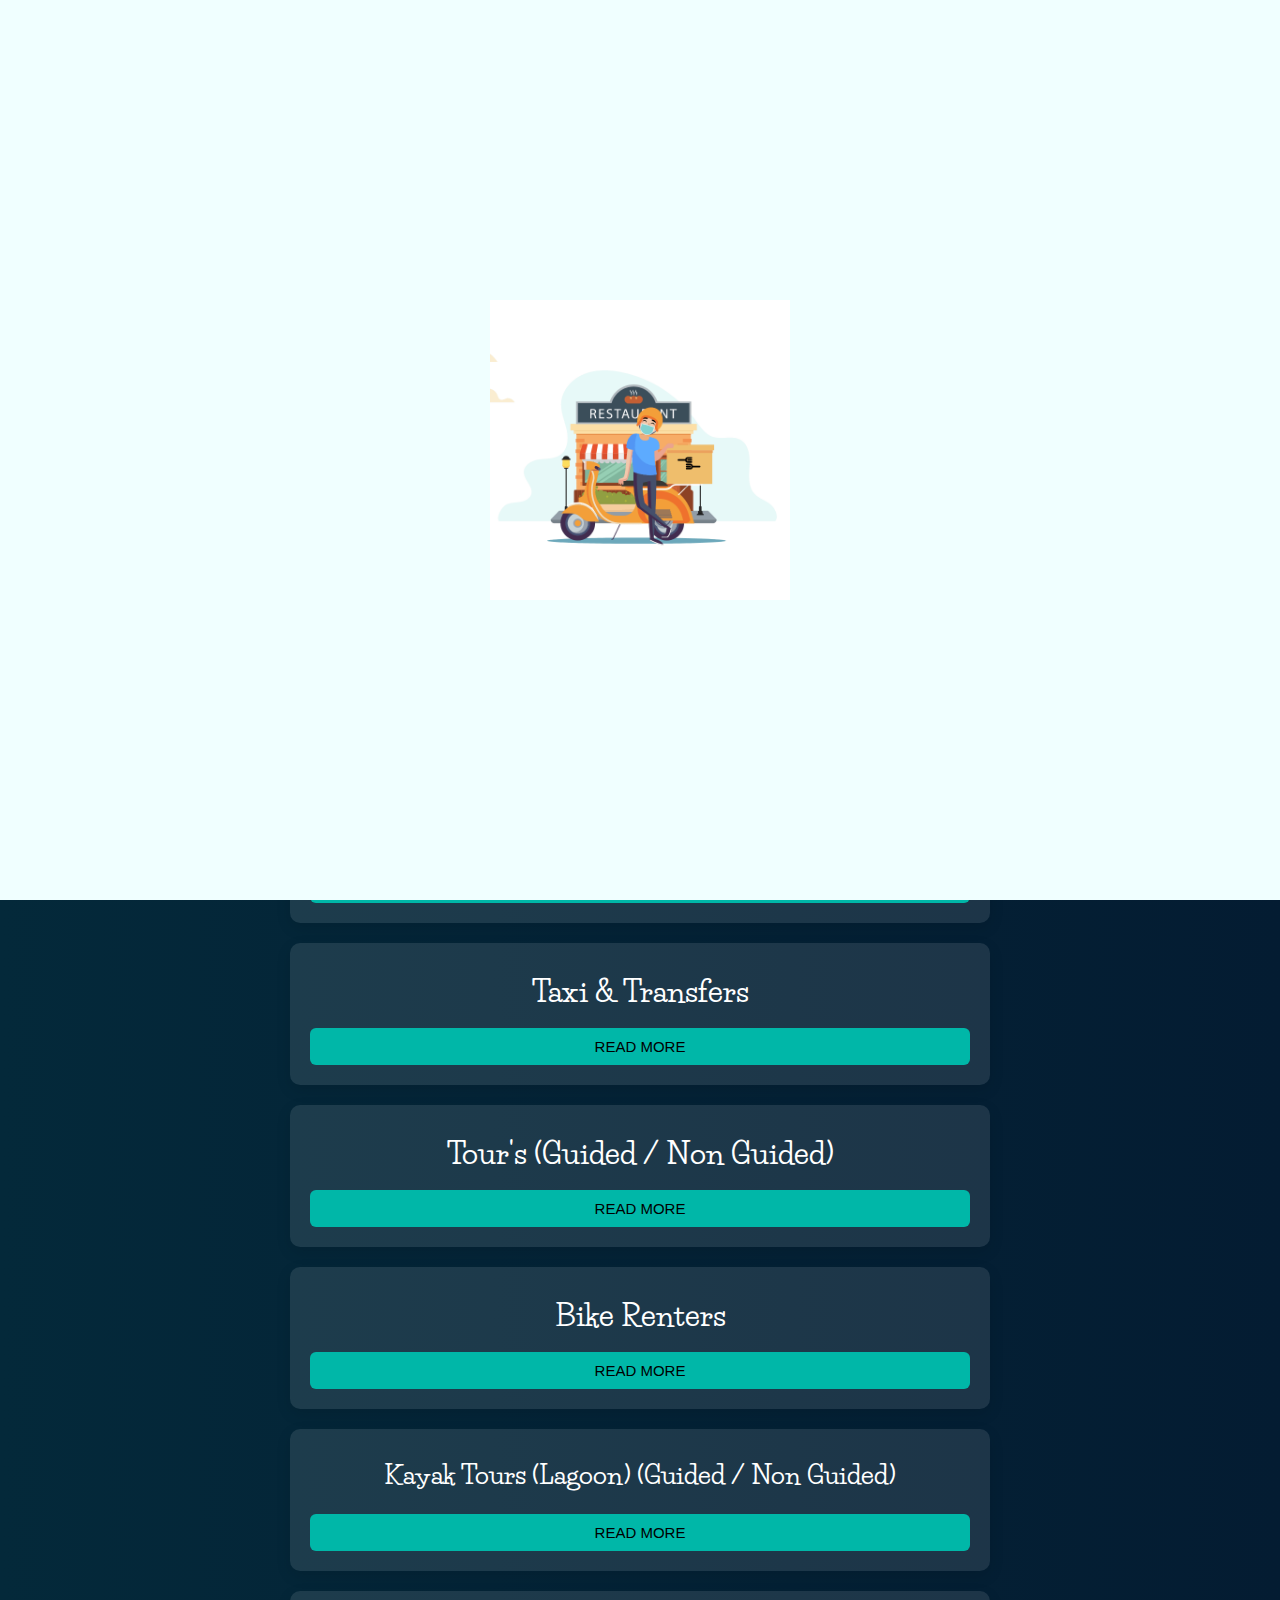
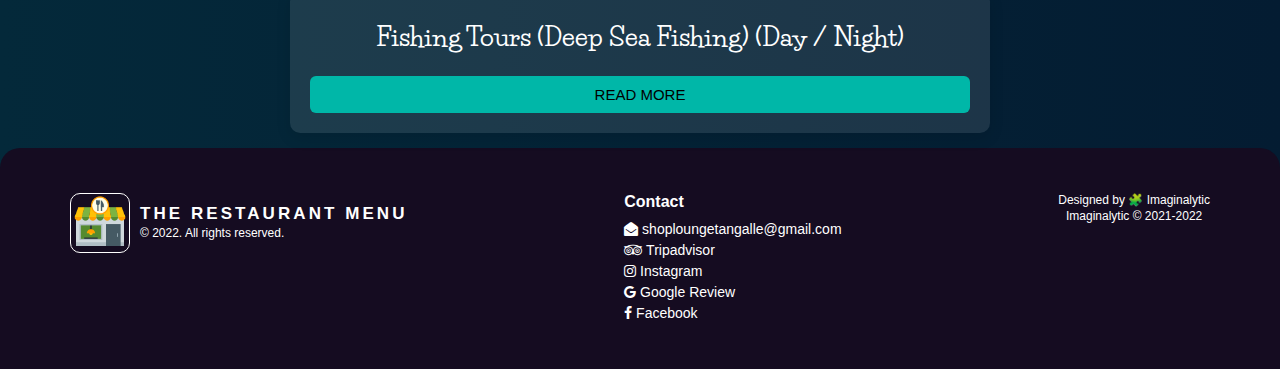
==== index.html @ 63e673fc "Update index.html" ====
<!DOCTYPE html>
<html lang="en">

<head>
    <meta charset="utf-8">
    <meta name="viewport" content="width=device-width, initial-scale=1.0">
    <title>THE RESTAURANT MENU</title>
    <link rel="stylesheet" type="text/css" href="./Fcss/F1style.css">
    <meta property="og:title" content="The Lounge Tangalle Menu" />
    <meta property="og:image" content="https://img-restmenu.pages.dev/Fimg/IMG-20221.png" />
    <meta name="twitter:card" content="summary_large_image">
    <meta property="og:description" content="THE RESTAURANT MENU is located on some of the world's best (Location) and (staion). We feature sophisticated cocktails made by our professional mixologists with all fresh tropical ingredients and an imaginative kitchen where seafood caught daily and grilled on the (location)." />
    <meta property="og:url" content="https://img-restmenu.pages.dev/index.html" />
    <meta property="og:image:width" content="300" />
    <meta property="og:image:height" content="300" />
    <meta property="og:type" content='website'/>
</head>
<link rel="shortcut icon" type="x-icon" href="./Fimg/IMG-20221.png">
<link rel="stylesheet" href="https://cdnjs.cloudflare.com/ajax/libs/font-awesome/4.7.0/css/font-awesome.min.css">

<body>
    <div class="preloader">
        <img src="Fimg/wloader.gif" alt="loading..">
    </div>
    <!-------------------------- HEADER ----------------------------->
    <header>
        <a href="index.html" class="logo">THE RESTAURANT MENU</a>
    </header>
    <!------------------------- END HEADER -------------------------->

    <!----------------------------- BRAKE --------------------------->
    <div class="brake">

    </div>
    <!------------------------- END BRAKE --------------------------->

    <!-------------------------- SECTION ---------------------------->
    <section>
        <div class="box">
            <div class="colo">
                <a href="bar.html" class="list">
                    <div class="imgbx">
                        <img src="Fimg/beer.png" alt="beer">
                    </div>
                    <div class="content">
                        <h2 class="rank">Bar</h2>
                    </div>
                </a>
            </div>
            <div class="colo">
                <a href="Soup.html" class="list">
                    <div class="imgbx">
                        <img src="Fimg/soup.png" alt="soup">
                    </div>
                    <div class="content">
                        <h2 class="rank">Soup of the Day</h2>
                    </div>
                </a>
            </div>
            <div class="colo">
                <a href="Salads.html" class="list">
                    <div class="imgbx">
                        <img src="Fimg/salad.png" alt="salad">
                    </div>
                    <div class="content">
                        <h2 class="rank">Starters / Salads</h2>
                    </div>
                </a>
            </div>
            <div class="colo">
                <a href="grill.html" class="list">
                    <div class="imgbx">
                        <img src="Fimg/barbecue.png" alt="grill">
                    </div>
                    <div class="content">
                        <h2 class="rank">Grill</h2>
                    </div>
                </a>
            </div>
            <div class="colo">
                <a href="vegan.html" class="list">
                    <div class="imgbx">
                        <img src="Fimg/vegan-food.png" alt="vegan">
                    </div>
                    <div class="content">
                        <h2 class="rank">Vegetarian / Vegan</h2>
                    </div>
                </a>
            </div>
            <div class="colo">
                <a href="omelettes.html" class="list">
                    <div class="imgbx">
                        <img src="Fimg/omelette.png" alt="omelette">
                    </div>
                    <div class="content">
                        <h2 class="rank">Omelettes</h2>
                    </div>
                </a>
            </div>
            <div class="colo">
                <a href="forkids.html" class="list">
                    <div class="imgbx">
                        <img src="Fimg/lunch-time.png" alt="for kids">
                    </div>
                    <div class="content">
                        <h2 class="rank">For Kids</h2>
                    </div>
                </a>
            </div>
            <div class="colo">
                <a href="paninis.html" class="list">
                    <div class="imgbx">
                        <img src="Fimg/panini.png" alt="panini">
                    </div>
                    <div class="content">
                        <h2 class="rank">Panini’s (10am – 5pm)</h2>
                    </div>
                </a>
            </div>
            <div class="colo">
                <a href="extras.html" class="list">
                    <div class="imgbx">
                        <img src="Fimg/baked-potato.png" alt="extras">
                    </div>
                    <div class="content">
                        <h3>Extras</h3>
                    </div>
                </a>
            </div>
        </div>
    </section>
    <!------------------------- END SECTION ------------------------->

    <!----------------------------- BRAKE --------------------------->
    <div class="brake">

    </div>
    <!------------------------- END BRAKE --------------------------->

    <!------------------------- CONTAINER --------------------------->
    <div class="container">
        <div class="box">
            <div class="icon"></div>
            <div class="content">
                <h3>The Gem Shop</h3>
                <p>⏺️ I’m Gihan who is the proprietor of the lounge. I’m having a mining business done side the restaurant business. our mine’s located in Elahara (North Central Province) and Okkampitiya (Uva Province). We sell 95% of Our mining Gem pieces, so that means it’s trusted.
                    <br>⏺️ We know the origin of the Gem Piece. Mining is an interesting business, and you get the best price at our shop. Because of there is no middle man in our Products. Straight from mine to our Gem cutter to the shop.
                    <br>⏺️ All the Gem pieces with a trusted company certificate issued and on request, we can arrange another up-to-date certificate from Rathnapura or Colombo. But the cost will be on your side. You will receive a certificate for each gem piece.
                </p>
            </div>
            <a class="more"></a>
        </div>
        <div class="box">
            <div class="icon"></div>
            <div class="content">
                <h3>Tourist Information</h3>
                <p>✅ About transfers.
                    <br>✅ About where your next shop
                    <br>✅ Recommendations (Hotels, Where to visit, Hidden places</p>
            </div>
            <a class="more"></a>
        </div>
        <div class="box">
            <div class="icon"></div>
            <div class="content">
                <h3>Taxi & Transfers</h3>
                <div class="table">
                    <table>
                        <tr>
                            <td></td>
                            <th>Car</th>
                            <th>Van</th>
                        </tr>
                        <tr>
                            <th>Airport</th>
                            <td>$110</td>
                            <td>$140</td>
                        </tr>
                        <tr>
                            <th>Colombo</th>
                            <td>$95</td>
                            <td>$125</td>
                        </tr>
                        <tr>
                            <th>Matara</th>
                            <td>$32</td>
                            <td>$47</td>
                        </tr>
                        <tr>
                            <th>mirissa</th>
                            <td>$38</td>
                            <td>$50</td>
                        </tr>
                        <tr>
                            <th>Galle</th>
                            <td>$58</td>
                            <td>$70</td>
                        </tr>
                        <tr>
                            <th>Yala</th>
                            <td>$58</td>
                            <td>$70</td>
                        </tr>
                        <tr>
                            <th>Sinharaja</th>
                            <td>Drop - $60</td>
                            <td>Drop - $80</td>
                        </tr>
                        <tr>
                            <td></td>
                            <td>Return - $75</td>
                            <td>Return - $95</td>
                        </tr>
                        <tr>
                            <td></td>

                        </tr>
                        <tr>
                            <th>Ella</th>
                            <td>$85</td>
                            <td>$105</td>
                        </tr>
                        <tr>
                            <th>Nuwara Eliya</th>
                            <td>$120</td>
                            <td>$145</td>
                        </tr>
                        <tr>
                            <th>Kandy</th>
                            <td>$160</td>
                            <td>$180</td>
                        </tr>
                        <tr>
                            <th>Udawalawe</th>
                            <td>$58</td>
                            <td>$70</td>
                        </tr>

                    </table>
                </div>
            </div>
            <a class="more"></a>
        </div>
        <div class="box">
            <div class="icon"></div>
            <div class="content">
                <h3>Tour's (Guided / Non Guided)</h3>
                <p>⏺️ You can customize your Tour package with us. Choose the places where you like to visit, and we will arrange for you either be guided or just or just the driver and all the recommendations and a full round tour. Very flexible service and English-speaking safe driver and confutable vehicle. </p>
            </div>
            <a class="more"></a>
        </div>
        <div class="box">
            <div class="icon"></div>
            <div class="content">
                <h3>Bike Renters</h3>
                <p>✅ We will provide you with a well-maintained fully insured scooter with two helmets and full tank fuel.
                    <br>✅ You must have an international driving license.
                    <br>✅ If in case of breakdown of the scooter we will arrange to provide you with another scooter.
                    <br>✅ For security reasons we will keep one of your Id cards with us safely and return you when you return the scooter.
                    <br>✅ You must refill the fuel tank full when returning the scooter</p>
            </div>
            <a class="more"></a>
        </div>
        <div class="box">
            <div class="icon"></div>
            <div class="content">
                <h4>Kayak Tours (Lagoon) (Guided / Non Guided)</h4>
                <p>⏺️ We are situated on the heart of the Tangalle lagoon which has a length of 22 km. the lush green canopy of Mangroove, through canopy you be able to see a huge variety of birds and animals nice relaxing atmosphere you will have exercise and millions of pictures.
                    <br>
                    <br>✅ We will provide there different types of kayaks.</p>
                <br>
                <br>
                <div class="table">
                    <table>
                        <tr>
                            <th></th>
                            <th>Non-Guide</th>
                            <th>Guide</th>
                        </tr>
                        <tr>
                            <th>Single</th>
                            <td>$6</td>
                            <td>$15</td>
                        </tr>
                        <tr>
                            <th>Double</th>
                            <td>$12</td>
                            <td>$20</td>
                        </tr>
                        <tr>
                            <th>Triple</th>
                            <td>$18</td>
                            <td>$27</td>
                        </tr>
                    </table>
                </div>
            </div>
            <a class="more"></a>
        </div>
        <div class="box">
            <div class="icon"></div>
            <div class="content">
                <h4>Fishing Tours (Deep Sea Fishing) (Day / Night)</h4>
                <p>⏺️ Indian Ocean fishing is one of the most adventurous and exciting things to do in Tangalle. Fishing is the most income of the Tangalle people and professionals in fishing. I my self-doing adventure fishing in Tangalle.
                    <br>|
                    <br>| Examples: sail fishing and seer fishing and marlin fishing.
                    <br>
                    <br>✅ We will provide you with all the equipment, bate and boat and the angler. Drinking water will be free if needed Beer will cost ;</p>
                <br>
                <table>
                    <tr>
                        <th>➕ Per Person</th>
                        <td>$100</td>
                    </tr>
                    <tr>
                        <th>➕ Two Person</th>
                        <td>$130</td>
                    </tr>
                    <tr>
                        <th>➕ Three Person</th>
                        <td>$150</td>
                    </tr>
                </table>
                <br>
                <p>✅ Maximum of 4 people on a boat. If needed extra boat cost will be the same as one boat.</p>
            </div>
            <a class="more"></a>
        </div>


    </div>
    <!----------------------END CONTAINER --------------------------->

    <!-------------------------- FOOTER ----------------------------->
    <footer class="footer">
      <div class="inner">
        <div class="column">
          <a href="index.html" class="main-logo">
            <div class="logo">
              <img src="Fimg/IMG-20221.png" alt="" />
            </div>
            <div class="logo-info">
              <div class="text">THE RESTAURANT MENU</div>
              <span class="copyright">© 2022. All rights reserved.</span>
            </div>
          </a>
        </div>
        <div class="column">
          <div class="column-title">Contact</div>
          <ul>
            <li>
              <a
                href="https://mail.google.com/mail/u/1/?view=cm&fs=1&to=shoploungetangalle@gmail.com&tf=1"
                target="_blank"
                ><i class="fa fa-envelope-open"></i
                >&nbsp;shoploungetangalle@gmail.com</a
              >
            </li>
            <li>
              <a href="#" target="_blank"
                ><i class="fa fa-tripadvisor"></i>&nbsp;Tripadvisor</a
              >
            </li>
            <li>
              <a href="#" target="_blank"
                ><i class="fa fa-instagram"></i>&nbsp;Instagram</a
              >
            </li>
            <li>
              <a href="#" target="_blank"
                ><i class="fa fa-google"></i>&nbsp;Google Review</a
              >
            </li>
            <li>
              <a href="#" target="_blank"
                ><i class="fa fa-facebook"></i>&nbsp;Facebook</a
              >
            </li>
          </ul>
        </div>
        <div class="column">
          <a class="design-logo">
            <div class="design-info">
              <div class="designtext">Designed by 🧩 Imaginalytic</div>
              <span class="copyright">Imaginalytic © 2021-2022</span>
            </div>
          </a>
        </div>
      </div>
    </footer>
    <!----------------------- END FOOTER ---------------------------->

    <script type="text/javascript">
        let more = document.querySelectorAll('.more');
        for (let i = 0; i < more.length; i++) {
            more[i].addEventListener('click', function() {
                more[i].parentNode.classList.toggle('active')
            })
        }

    </script>
    <script type="text/javascript">
        var preloader = document.querySelector(".preloader");
        window.addEventListener("load", restaurant);

        function restaurant() {
            preloader.classList.add("disppear");
        }

    </script>
</body>

</html>
---- Fcss/F1style.css ----
@import url('https://fonts.googleapis.com/css2?family=Quando&display=swap');
@import url('https://fonts.googleapis.com/css2?family=Life+Savers&display=swap');
* {
    margin: 0;
    padding: 0;
    box-sizing: border-box;
    font-family: 'Poppins', sans-serif;
}
body {
    background: linear-gradient(90deg, #04293a, #041C32);
}
header {
    background: linear-gradient(90deg, rgba(255, 255, 255, 0.01), #E0144C, #E0144C, #E0144C, #E0144C, #E0144C, #E0144C, rgba(255, 255, 255, 0.01));
    position: relative;
    width: 100%;
    padding: 15px 50px;
    display: flex;
    justify-content: center;
    align-items: center;
}
header .logo {
    display: flex;
    text-align: center;
    justify-content: center;
    align-items: center;
    position: relative;
    color: #fff;
    font-family: 'Quando', serif;
    text-decoration: none;
    cursor: pointer;
    font-size: 2em;
    font-weight: 700;
}
section {
    position: relative;
    height: auto;
    display: grid;
}
section .box {
    padding: 8px;
    display: grid;
    grid-template-columns: 1fr 1fr 1fr 1fr 1fr;
    box-shadow: 0 25px 45px rgba(0, 0, 0, 0.1);
    z-index: 10;
}
section .box .colo {
    border: 1px solid #fff;
    position: relative;
    display: grid;
    padding: 1px;
    background: rgba(0, 0, 0, 0.1);
    border-radius: 10px;
    margin: 5px;
    cursor: pointer;
    transition: 0.5s;
    overflow: hidden;
}
section .box .colo:hover {
    box-shadow: -20px 30px 50px rgba(0, 0, 0, 0.5);
    background: #fff;
    transform: scale(0.8);
    z-index: 1000;
}
section .box .colo .list .imgbx {
    justify-content: center;
    align-items: center;
    display: flex;
    position: relative;
    width: 90px;
    height: 90px;
    overflow: hidden;
    margin: 30px;
}
section .box .colo .list .imgbx img {
    position: absolute;
    top: 0;
    width: 100%;
    height: 100%;
    object-fit: cover;
}
section .box .colo .list {
    text-decoration: none;
    position: relative;
    display: flex;
    flex-direction: column;
    justify-content: center;
    align-items: center;
}
section .box .colo .list .content {
    padding: 1px;
    font-size: 13px;
    margin-bottom: 20px;
    display: flex;
    flex-direction: column;
    justify-content: center;
    color: #fff;
}
section .box .colo:hover .list .content {
    color: #000;
}
.brake {
    position: relative;
    width: 100%;
    height: 50px;
    background: transparent;
}
.container {
    justify-content: center;
    display: flex;
    flex-wrap: wrap;
    min-height: 10vh;
    padding: 5px;
}
.container .box {
    color: #fff;
    position: relative;
    width: 700px;
    height: 100%;
    padding: 20px;
    background: rgba(255, 255, 255, 0.1);
    box-shadow: 0 5px 15px rgba(0, 0, 0, .1);
    border-radius: 10px;
    margin: 10px;
    display: flex;
    flex-direction: column;
    box-sizing: border-box;
    overflow: hidden;
    transition: 0.5s;
    z-index: 1;
}
.container .box:hover {
    box-shadow: -10px 30px 50px rgba(0, 0, 0, 0.5);
    transform: scale(0.95);
    z-index: 1000;
}
.container .box::before {
    content: '';
    width: 0;
    height: 0;
    border-radius: 50%;
    transform: translate(-50%, -50%);
    position: absolute;
    top: 85%;
    left: 50%;
    background: #0C084C;
    pointer-events: none;
    transition: width 0.8s, height 0.8s;
}
.container .box:hover::before {
    width: 1280px;
    height: 1280px;
}
.container .box .content {
    text-align: justify;
    position: relative;
    z-index: 1;
    height: 50px;
    transition: 0.5s;
    overflow: hidden;
}
.container .box.active .content {
    height: auto;
}
.container .box:hover .content {
    color: #fff;
}
.container .box .content h3 {
    font-family: 'Life Savers', cursive;
    text-align: center;
    font-size: 30px;
    margin: 10px 0;
    padding: 0;
}
.container .box .content h4 {
    font-family: 'Life Savers', cursive;
    text-align: center;
    font-size: 26px;
    margin: 10px 0;
    padding: 0;
}
.container .box .content p {
    color: #FFF;
    margin: 0;
    padding: 0;
}
.container .box .content .table {
    display: flex;
    justify-content: center;
    align-items: center;
}
.container .box .content .table table th {
    text-align: left;
    padding: 2px;
}
.container .box .content .table table td {
    text-align: center;
    padding: 3px;
}
.container .box .more {
    display: flex;
    justify-content: center;
    align-items: center;
    position: relative;
    padding: 10px 10px;
    background: #00B7A8;
    border-radius: 6px;
    margin-top: 15px;
    cursor: pointer;
    text-transform: uppercase;
    color: #000;
    font-size: 15px;
}
.container .box.active .more {
    background: #f0eec8;
    color: #000000;
}
.container .box .more::before {
    content: 'read more';
}
.container .box.active .more::before {
    content: 'read less'
}
.footer .inner ul {
    list-style: none;
}
.footer .inner a {
    text-decoration: none;
}
.footer .inner a:hover {
    text-decoration: underline solid #fff;
}
.footer .inner ul li a {
    color: #fff;
}
.footer .inner ul li {
    line-height: 1.5em;
}
.footer {
    bottom: 0;
    display: flex;
    width: 100%;
    position: relative;
    padding: 25px 50px 25px 50px;
    background: #150c21;
    border-top-left-radius: 20px;
    border-top-right-radius: 20px;
}
.footer .inner {
    width: 100%;
    display: flex;
    justify-content: space-between;
    text-align: center;
    color: #fff;
}
.footer .inner .column .main-logo {
    position: relative;
    display: flex;
    align-items: center;
}
.footer .inner .column .main-logo .logo {
    border: 1px solid #fff;
    border-radius: 10px;
    display: inline-block;
    width: 60px;
    height: 60px;
    margin-right: 10px;
}
.footer .inner .column .main-logo .logo img {
    border-radius: 10px;
    display: block;
    width: 100%;
    min-width: 40px;
}
.footer .inner .column .main-logo .logo-info {
    text-align: left;
    line-height: 20px;
}
.footer .inner .column .main-logo .logo-info .text {
    font-size: 17px;
    line-height: 17px;
    color: #fff;
    letter-spacing: .18em;
    font-weight: 600;
}
.footer .inner .column .main-logo .logo-info .copyright {
    color: #fff;
    font-size: 12px;
    line-height: 12px;
}
.footer .inner .column .design-logo {
    position: relative;
    display: flex;
    text-align: center;
    align-items: center;
    cursor: cell;
}
.footer .inner .column .design-logo .design-info .designtext {
    text-align: center;
    font-size: 12px;
    color: #fff;
}
.footer .inner .column .design-logo .design-info .copyright {
    color: #fff;
    font-size: 12px;
    line-height: 12px;
}
.footer .inner .column {
    margin: 20px;
    font-size: 14px;
    text-align: left;
}
.footer .inner .column .column-title {
    margin-bottom: 0.5em;
    font-weight: 700;
    font-size: 16px;
}
.footer .inner .column .column-title:not(:first-child) {
    margin-top: 1.5em;
}
@media only screen and (max-width: 990px) and (min-width: 200px) {
    body {
        overflow-y: scroll;
    }
    section {
        position: relative;
        height: auto;
        display: flex;
        justify-content: center;
        align-items: center;
    }
    section .box {
        margin: 20px;
        position: relative;
        width: 700px;
        display: flex;
        flex-direction: column;
    }
    section .box .colo {
        display: flex;
        position: relative;
        padding: 0;
        border-radius: 8px;
        margin: 10px 50px;
    }
    section .box .colo .list {
        flex-direction: row;
    }
    section .box .colo .list .imgbx {
        align-items: center;
        width: 60px;
        height: 60px;
        margin: 0 50px;
    }
    section .box .colo .list .content {
        margin: 0px -25px;
        padding: 0;
        align-items: center;
    }
    section .box .colo .list .content .rank {
        margin: 20px 0;
        align-items: center;
    }
    .footer {
        display: flex;
    }
    .footer .inner {
        flex-direction: column;
        justify-content: center;
        align-items: center;
    }
    .footer .inner .column {
        display: flex;
        padding: 0;
        flex-direction: column;
        align-items: center;
    }
    .footer .inner .column .main-logo {
        display: flex;
        align-items: center;
    }
    .footer .inner ul {
        text-align: left;
    }
}
.preloader {
    background: azure no-repeat center center;
    height: 100vh;
    width: 100%;
    position: fixed;
    z-index: 1000;
    display: flex;
    justify-content: center;
    align-items: center;
}
.preloader img {
    width: 300px;
    height: 300px;
    object-fit: cover;
}
.disppear {
    animation: restaurant 1s forwards;
}
@keyframes restaurant {
    100% {
        opacity: 0;
        visibility: hidden;
    }
}
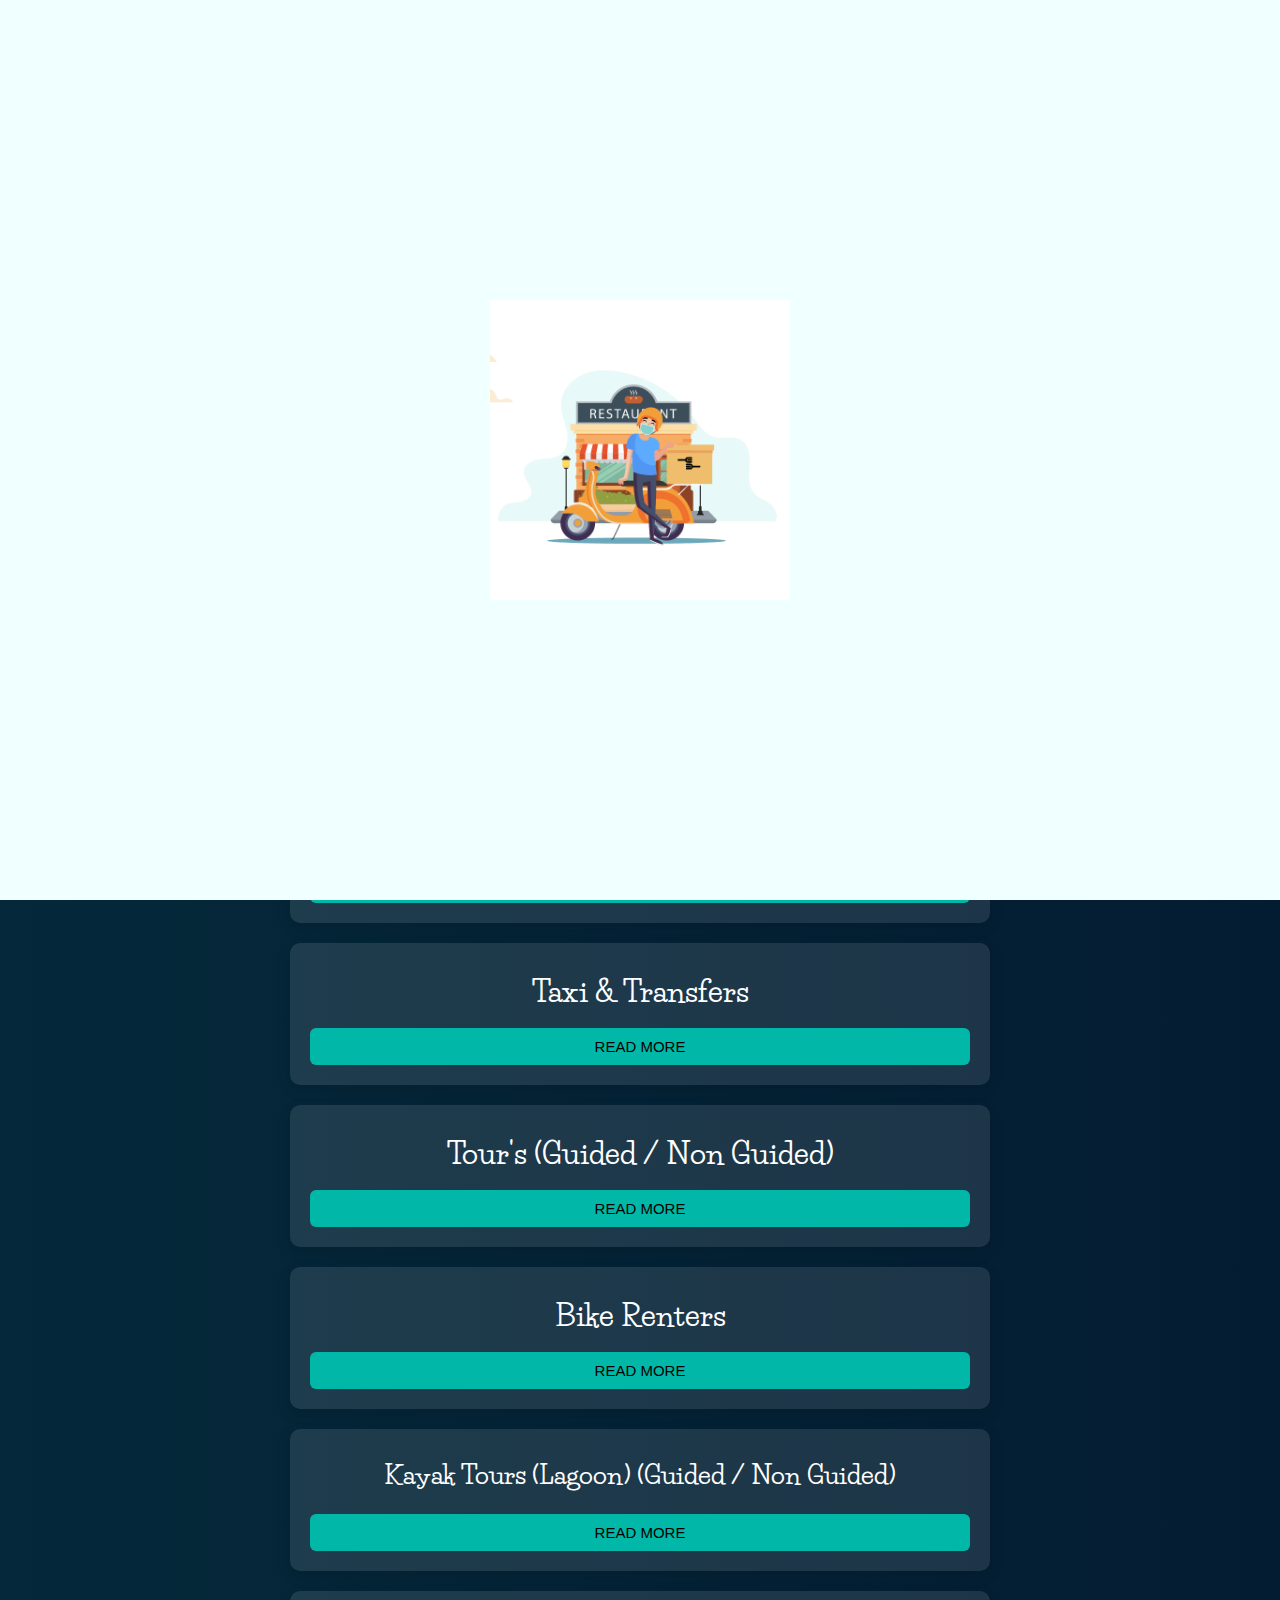
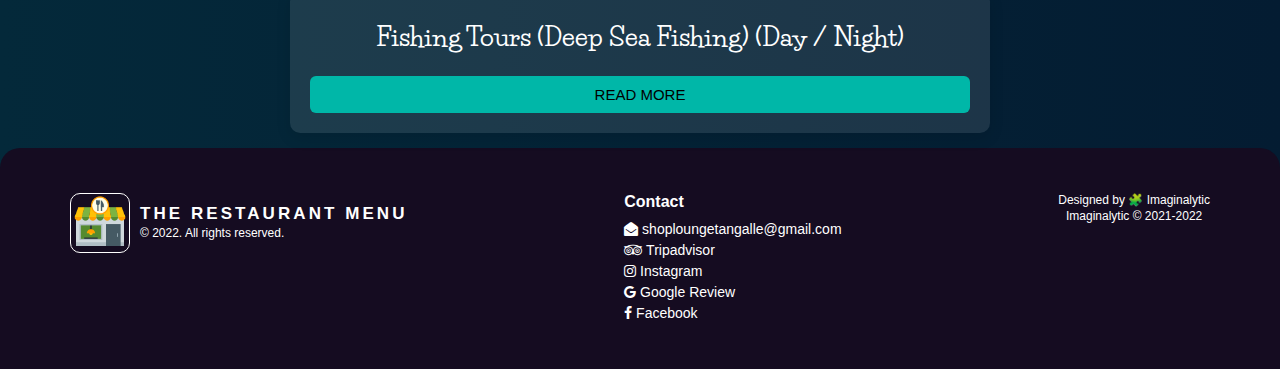
==== commit c1b92b48: "Update index.html" ====
--- a/index.html
+++ b/index.html
@@ -6,14 +6,16 @@
     <meta name="viewport" content="width=device-width, initial-scale=1.0">
     <title>THE RESTAURANT MENU</title>
     <link rel="stylesheet" type="text/css" href="./Fcss/F1style.css">
-    <meta property="og:title" content="The Lounge Tangalle Menu" />
+    <meta property="og:title" content="THE RESTAURANT MENU" />
     <meta property="og:image" content="https://img-restmenu.pages.dev/Fimg/IMG-20221.png" />
-    <meta name="twitter:card" content="summary_large_image">
     <meta property="og:description" content="THE RESTAURANT MENU is located on some of the world's best (Location) and (staion). We feature sophisticated cocktails made by our professional mixologists with all fresh tropical ingredients and an imaginative kitchen where seafood caught daily and grilled on the (location)." />
     <meta property="og:url" content="https://img-restmenu.pages.dev/index.html" />
     <meta property="og:image:width" content="300" />
     <meta property="og:image:height" content="300" />
-    <meta property="og:type" content='website'/>
+    <meta property="og:type" content="website"/>
+    <meta name="description" content="Create website for the menu viewer for restaurant" />
+    <meta name="keywords" content="restmenu, Restaurant menu, RESTAURANT MENU Restaurant Menu, Menus, Restaurant" />
+    <meta name="author"  content="https://www.linkedin.com/in/ishara-siriwardhana-5b1732274/" />
 </head>
 <link rel="shortcut icon" type="x-icon" href="./Fimg/IMG-20221.png">
 <link rel="stylesheet" href="https://cdnjs.cloudflare.com/ajax/libs/font-awesome/4.7.0/css/font-awesome.min.css">
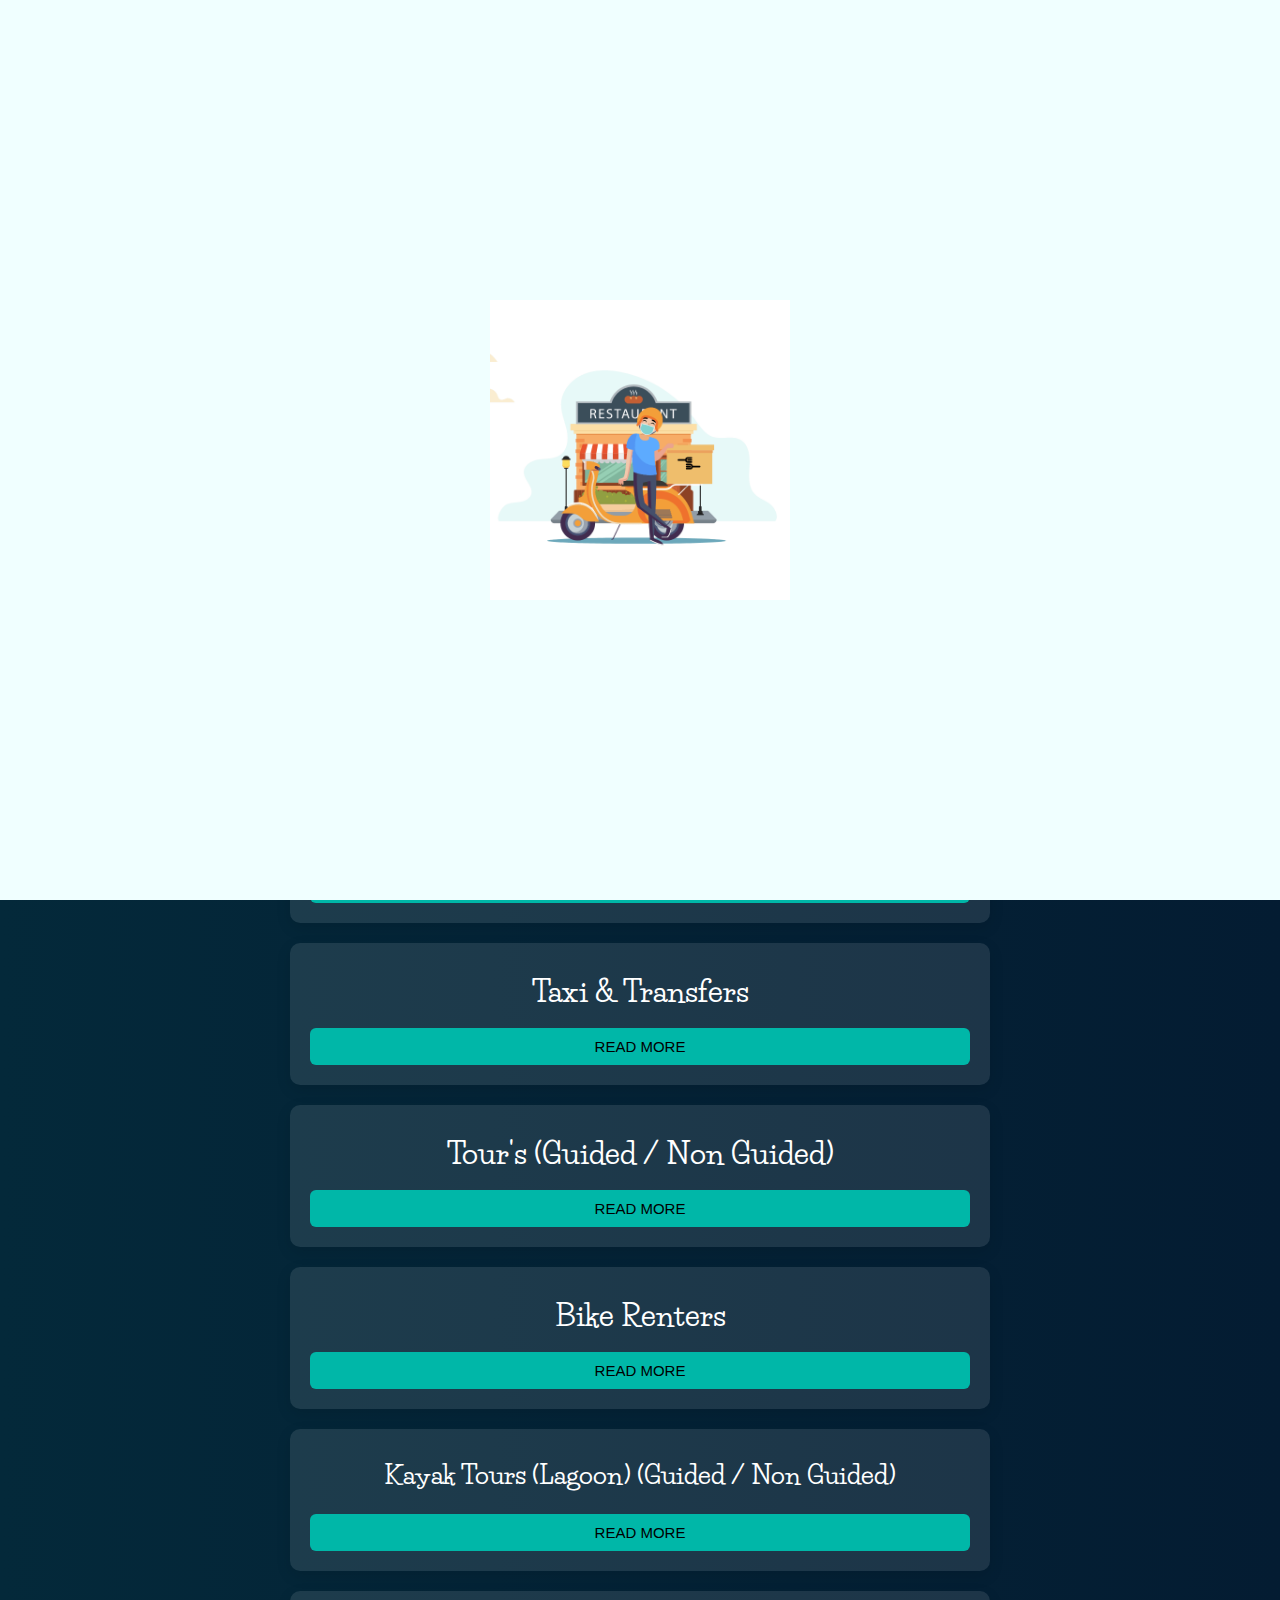
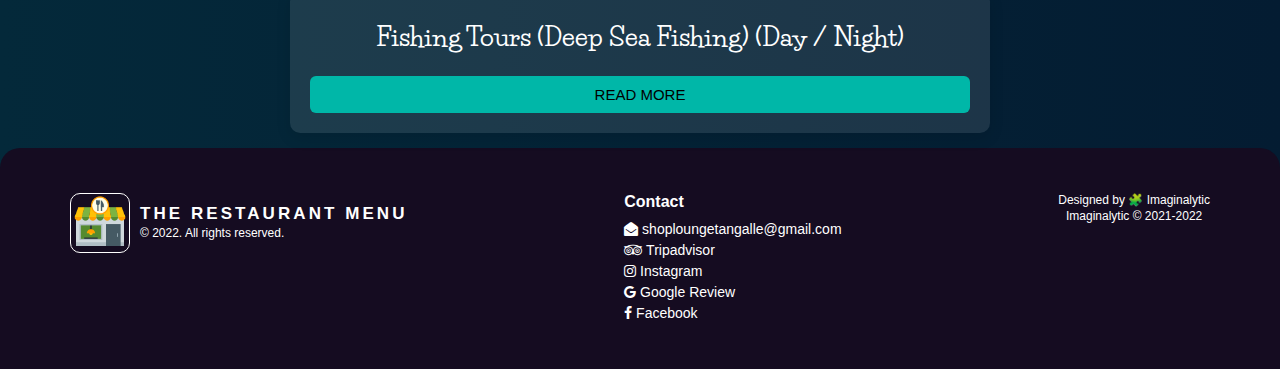
==== commit 112edac2: "Update index.html" ====
--- a/index.html
+++ b/index.html
@@ -6,13 +6,16 @@
     <meta name="viewport" content="width=device-width, initial-scale=1.0">
     <title>THE RESTAURANT MENU</title>
     <link rel="stylesheet" type="text/css" href="./Fcss/F1style.css">
-    <meta property="og:title" content="THE RESTAURANT MENU" />
-    <meta property="og:image" content="https://img-restmenu.pages.dev/Fimg/IMG-20221.png" />
-    <meta property="og:description" content="THE RESTAURANT MENU is located on some of the world's best (Location) and (staion). We feature sophisticated cocktails made by our professional mixologists with all fresh tropical ingredients and an imaginative kitchen where seafood caught daily and grilled on the (location)." />
-    <meta property="og:url" content="https://img-restmenu.pages.dev/index.html" />
-    <meta property="og:image:width" content="300" />
-    <meta property="og:image:height" content="300" />
-    <meta property="og:type" content="website"/>
+    
+    <!-- ------------------------------------------- -->
+    <meta property="og:title" content="THE RESTAURANT MENU">
+    <meta property="og:site_name" content="THE RESTAURANT MENU">
+    <meta property="og:url" content="https://img-restmenu.pages.dev/">
+    <meta property="og:description" content="THE RESTAURANT MENU is located on some of the world's best (Location) and (staion). We feature sophisticated cocktails made by our professional mixologists with all fresh tropical ingredients and an i">
+    <meta property="og:type" content="website">
+    <meta property="og:image" content="https://img-restmenu.pages.dev/Fimg/IMG-20221.png">
+    <!-- ----------------------------------------------- -->
+    
     <meta name="description" content="Create website for the menu viewer for restaurant" />
     <meta name="keywords" content="restmenu, Restaurant menu, RESTAURANT MENU Restaurant Menu, Menus, Restaurant" />
     <meta name="author"  content="https://www.linkedin.com/in/ishara-siriwardhana-5b1732274/" />
